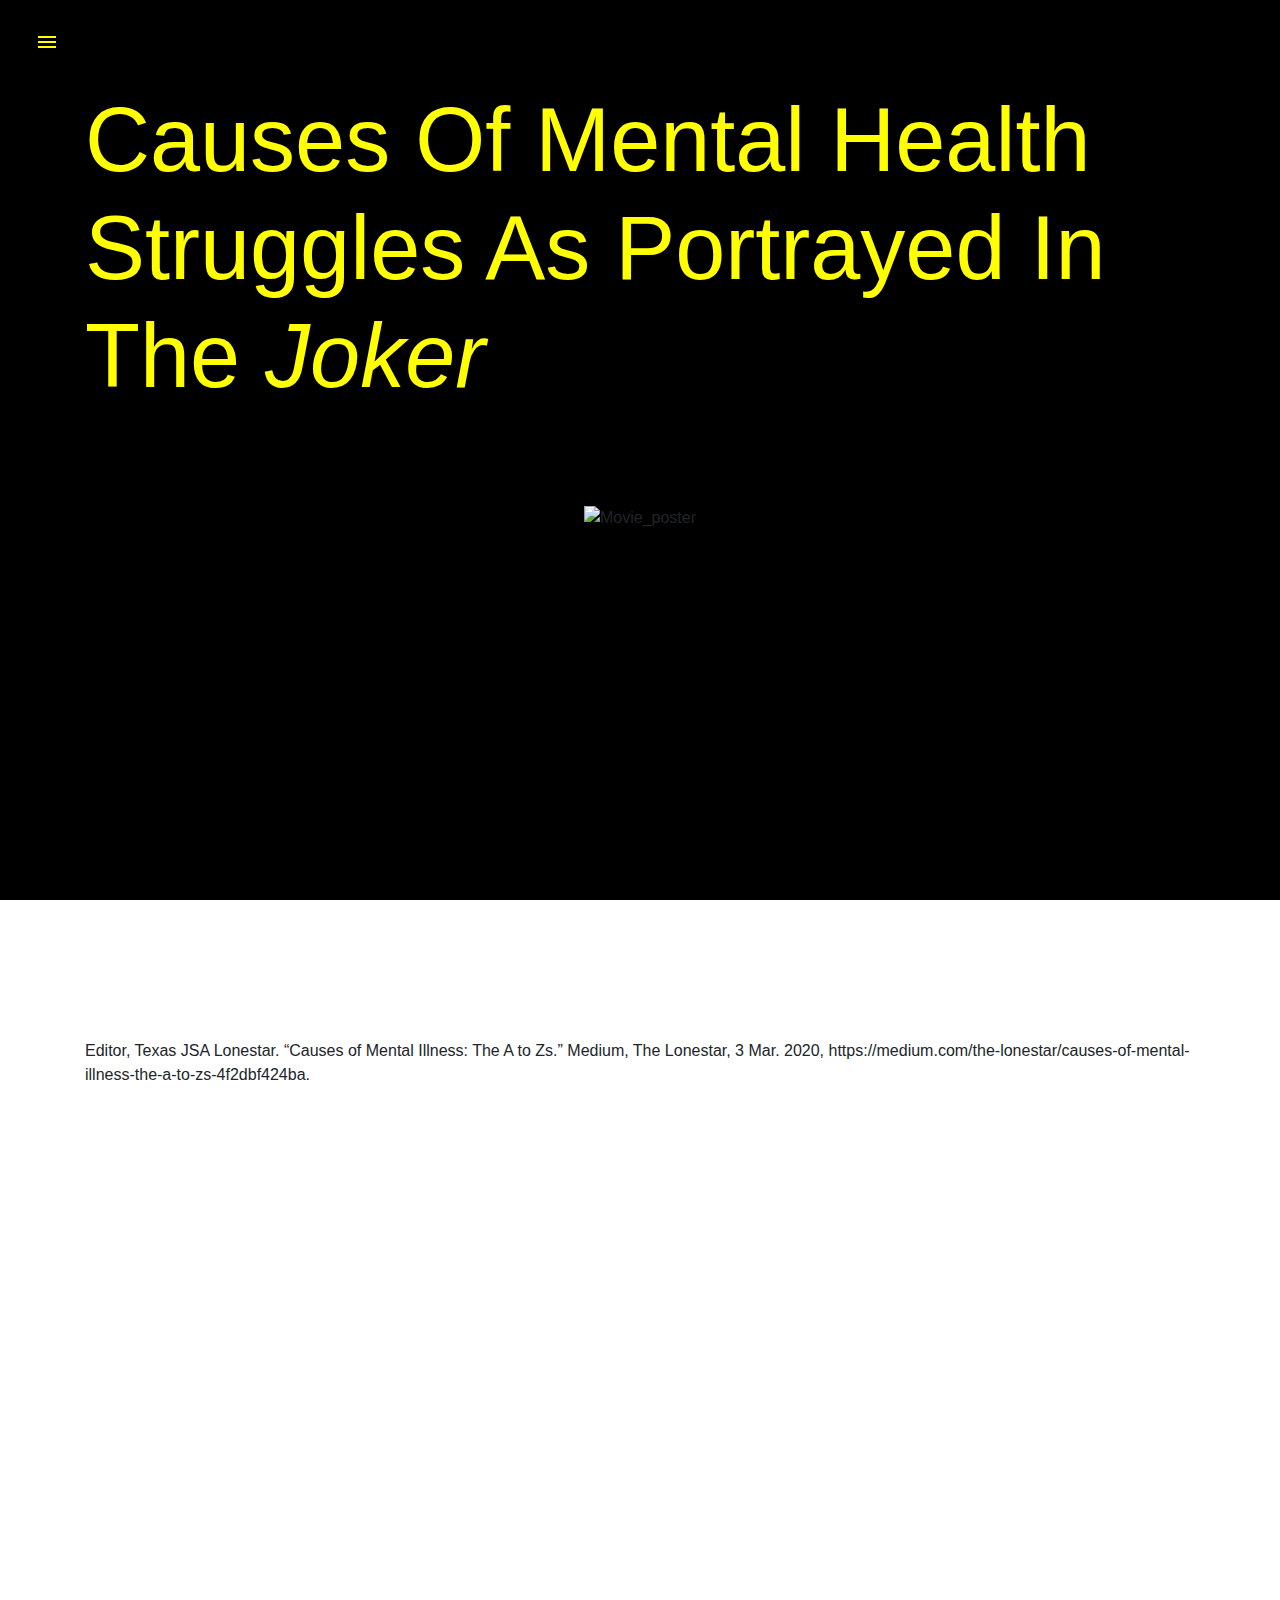
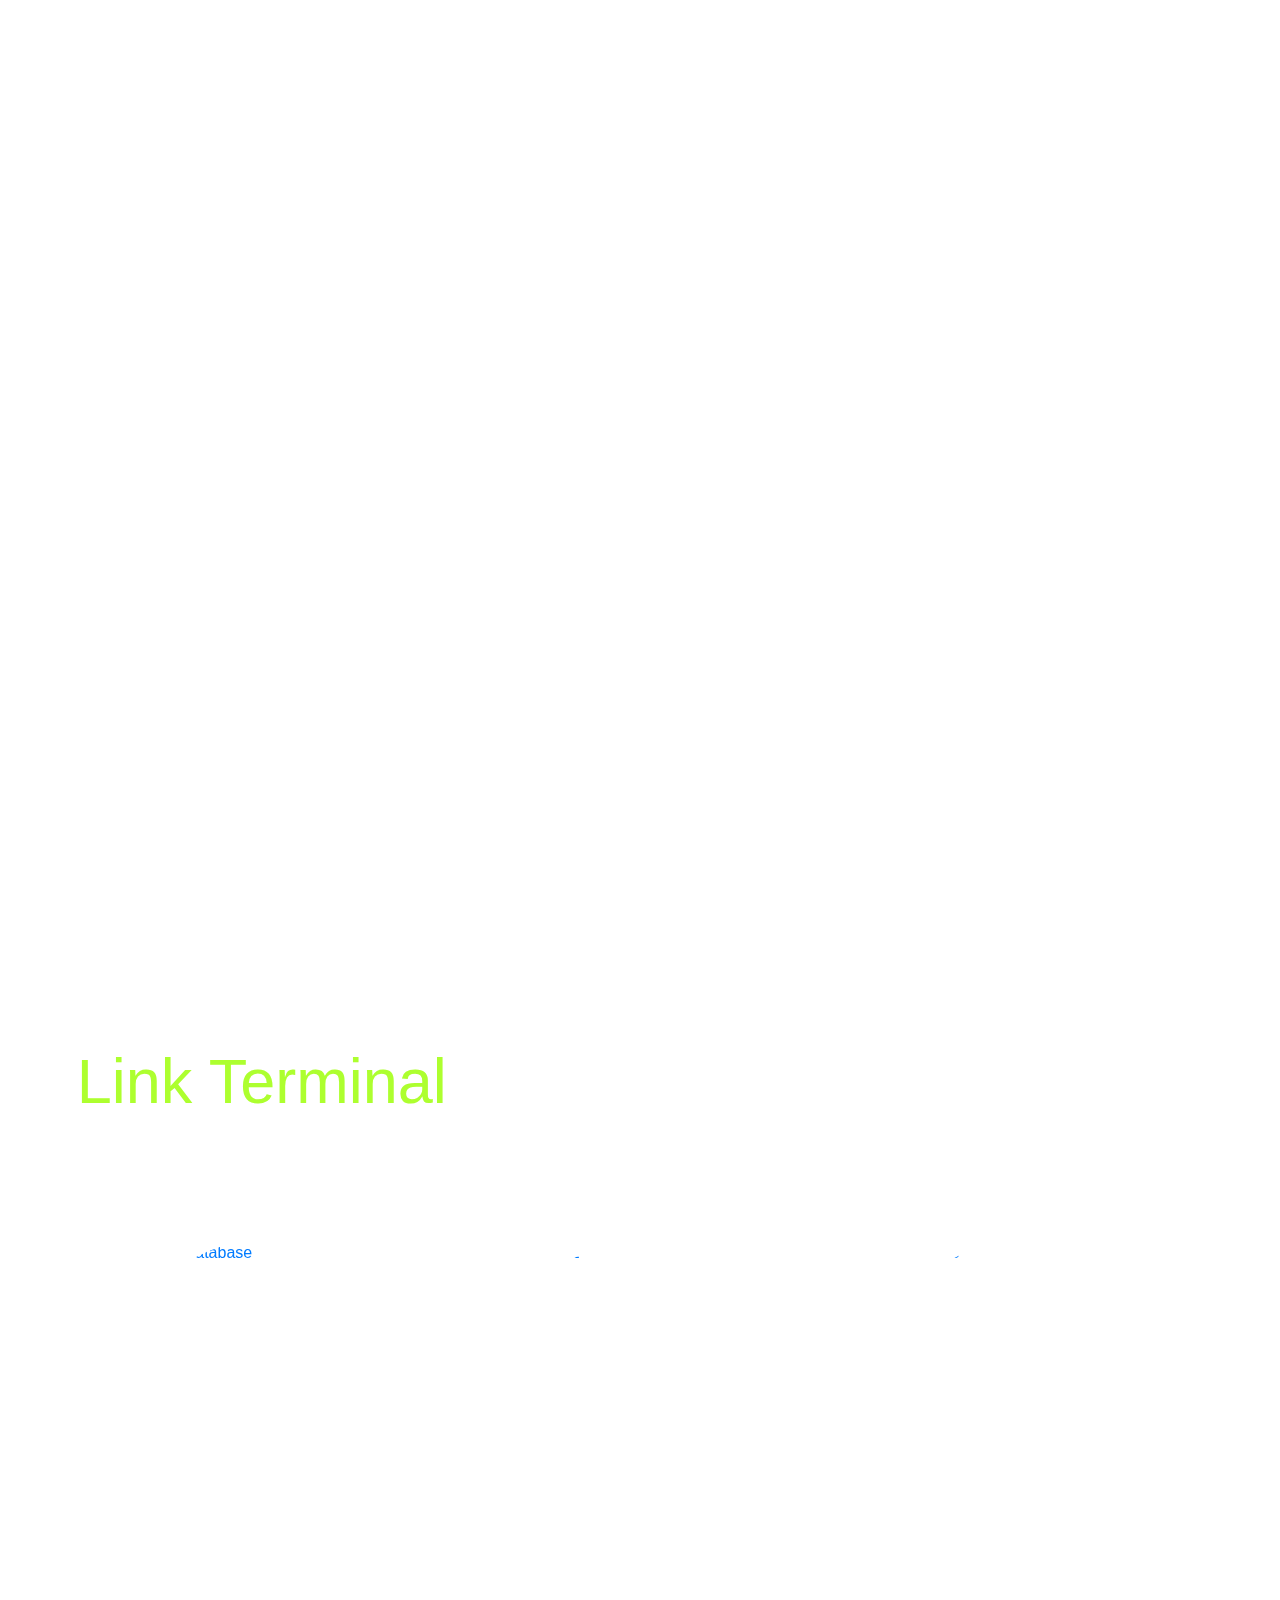
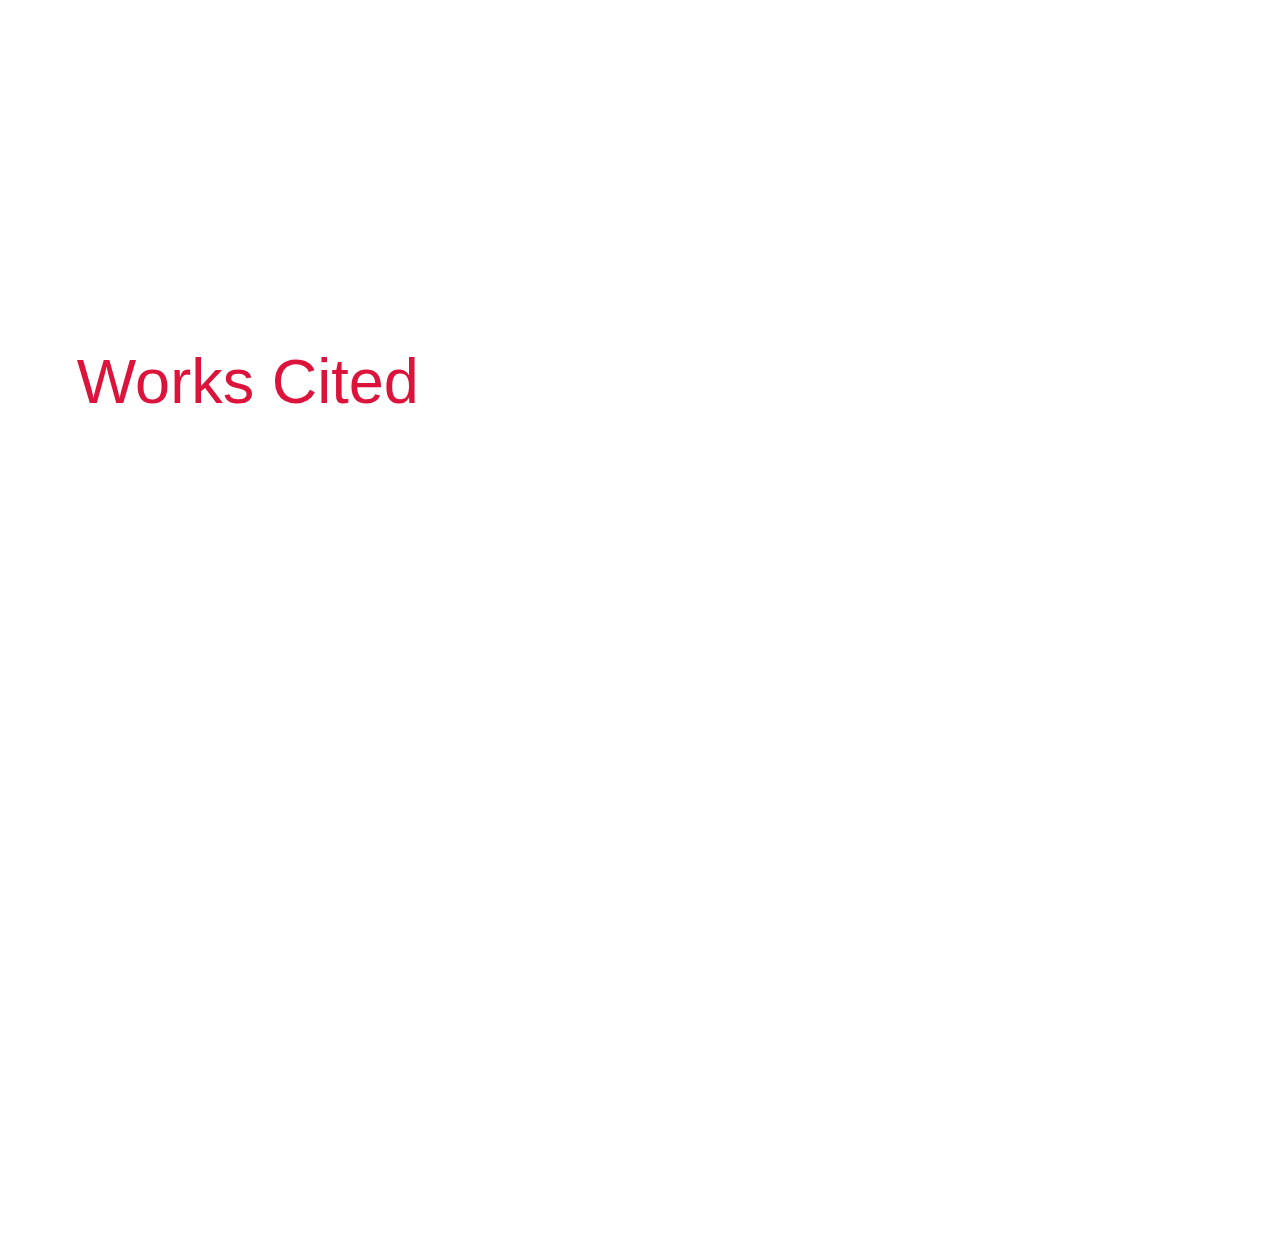
==== causes.html @ 71a3d675 "Add files via upload" ====
<!DOCTYPE html>
<html lang="en">
  <head>
    <meta charset="UTF-8" />
    <meta http-equiv="X-UA-Compatible" content="IE=edge" />
    <meta name="viewport" content="width=device-width, initial-scale=1.0" />
    <title>Causes</title>
    <link rel="stylesheet" href="style.css" />
    <link rel="preconnect" href="https://fonts.gstatic.com" />
    <link
      href="https://fonts.googleapis.com/css2?family=Montserrat:wght@400;500&display=swap"
      rel="stylesheet"
    />
    <link
      rel="stylesheet"
      href="https://maxcdn.bootstrapcdn.com/bootstrap/4.0.0/css/bootstrap.min.css"
      integrity="sha384-Gn5384xqQ1aoWXA+058RXPxPg6fy4IWvTNh0E263XmFcJlSAwiGgFAW/dAiS6JXm"
      crossorigin="anonymous"
    />
  </head>
  <body>
    <div id="mySidebar" class="sidebar">
      <a href="javascript:void(0)" class="closebtn" onclick="closeNav()"
        >&times;</a
      >
      <a href="index.html">
        Home
    </a>
      <a href="#link-terminal"
        >Link Terminal</a
      >
      <a href="#works-cited"
        >Works Cited</a
      >
    </div>

    <div id="main">
        <button class="openbtn" onclick="openNav()">
          <svg class="menu" xmlns="http://www.w3.org/2000/svg" fill="#000000">
            <path d="M0 0h24v24H0z" fill="none" />
            <path d="M3 18h18v-2H3v2zm0-5h18v-2H3v2zm0-7v2h18V6H3z" />
          </svg>
        </button>
  
        <section id="landing-page" class="mt-2">
          <div class="container">
            <div class="row">
                <div class="col-xl-12 d-flex justify-content-center mb-5">
                    <h1 class="mb-5 causesh1">Causes Of Mental Health Struggles As Portrayed In The <i>Joker</i></h1>
                </div>
                <div class="landing-pic col-xl-12 d-flex justify-content-center">
                    <img class="cause-poster" src="images/brain causes.png" alt="Movie_poster">
                </div>
                <div class="citation-box col-xl-12 "
                <p class="citation" > Editor, Texas JSA Lonestar. “Causes of Mental Illness: The A to Zs.” Medium, The Lonestar, 3 Mar. 2020, https://medium.com/the-lonestar/causes-of-mental-illness-the-a-to-zs-4f2dbf424ba. </p></div>
              <div class="landing-text col-xl-12">
                <p class="body-text" >
                  Mental health struggles are running rampant in today's society. It is an ongoing plague that has been left virtually untreated for a long time. <i>Joker</i> brilliantly depicts what mental health deterioration can do to people in the long term and also discusses the causes and effects. Throughout the movie, the main character's, Arthur Fleck's, deteriorating mental health is influenced by several factors which shows how people succumb to the same mental health struggles in real life. <br> <br> The article by Miguel Ramirez states, “The film is meant to highlight the fact that society ignores and disassociates from the need for more mental health awareness” (Ramirez) and “Arthur Fleck is cut off from his social worker and no longer has a source to talk to about his mental issues.” (Ramirez). In modern society, the scarcity of mental health awareness and aid contributes to the deterioration of mental health. Much like in the movie, mental health resources are cut from the budget of American society every year leading to people bottling up their issues and building up stress.  <br><br> In “Review: ‘Joker’ holds a mirror up to society”, Christian J. Cancilla asks the question, “Is he a monster or a hero to those abandoned by the wealthy and powerful of the city?” (Cancilla). Cancilla is suggesting that Fleck’s personality and public persona is a result of the socioeconomic segregation in society and that he relates to those abandoned by the wealthy. In society, we can also see that there are people who develop mental and psychological health issues due to their economic position in society. Minimum wage workers for example typically have more stress than people who are in an economically better situation and this stress would induce the deterioration of mental health. <br><br> Another perspective to the cause of deteriorating mental health is mentioned in the article “‘Joker’ exposes the broken class system that creates its own monsters” written by Chauncey K. Robinson. He states, “He struggles with earning a living, taking care of his sick mother, and functioning in a world where he is often ostracized and marginalized.” (Robinson), in regards to Fleck. He is also a victim of emotional pressure or stress as he has a close family member suffering from a severe illness while he is also a victim of bullying and ostracism.
                </p>
              </div>
            </div>
          </div>
        </div>
  
        <section id="link-terminal">
          <h1>Link Terminal</h1>
          <div class="container project1234 fade-in mt-5 pt-5">
            <div class="row">
              <div class="col-xl-4">
                <a href="causes.html"
                ><img
                  class="project1 hvr-grow-shadow"
                  src="images/causes.png"
                  alt="movieDatabase"
               /></a>
               <h3 class="desc-title mt-5">Causes of Mental Health Struggles</h3>
              </div>
              <div class="col-xl-4">
                <a href="effects.html"
                ><img onclick="alertFunction()"
                  class="project2 hvr-grow-shadow"
                  src="images/effect.jpeg"
                  alt="Project2"
              /></a>
              <h3 class="desc-title mt-5">Effects of Psychotic Illness</h3>
              </div>
              <div class="col-xl-4">
                <a href="PersonalAnalysis.html"
                ><img
                  class="project3 hvr-grow-shadow"
                  src="images/Personal.jpeg"
                  alt="Project3"
              /></a>
              <h3 class="desc-title mt-5">Personal Analysis</h3>
              </div>
            </div>
          </div>
        </section>
  
        <section id="works-cited">
          <h1>Works Cited</h1>
          <div class="container">
              <div class="row">
                  <p>Berger, Kevin. "Why We Still Need Monsters” Monsters: A Bedford Spotlight Reader, edited by Andrew J. Hoffman, Bedford, 2016 <br>
                      Cancilla, Christian J. “Review: ‘Joker’ Holds a Mirror up to Society.” Dailyemerald.com, Daily Emerald, 8 Oct. 2019, https://www.dailyemerald.com/arts-culture/review-joker-holds-a-mirror-up-to-society/article_284d884a-e974-11e9-9d47-8fa9ae3995ba.html. <br><br>
                      Driscoll, Annabel, and Mina Husain. “Why Joker's Depiction of Mental Illness Is Dangerously Misinformed.” The Guardian, Guardian News and Media, 21 Oct. 2019, https://www.theguardian.com/film/2019/oct/21/joker-mental-illness-joaquin-phoenix-dangerous-misinformed.<br><br>
                      Fitriani, Yustina. “Analysis of Psychological Aspects of The Main Character in Movie ‘Joker’ Based on Sigmund Freud Theory.” Journal on Language and Literature, vol. 6, ser. 1, Dec. 2019, pp. 119–127. 1, https://doi.org/10.30812/humanitatis.v6i1.559. <br><br>
                      Goins, Zach. “Exit Survey: 'Joker'.” Inside The Film Room, 5 Oct. 2019, https://insidefilmroom.com/2019/10/05/exit-survey-joker/. <br> <br>
                      Ramirez, Miguel. “‘Joker’ Brings Societal Issues To Light And Does Not Glorify Violence In Viewers.” Stmurattlernews.com, St. Mary's University, 23 Oct. 2019, https://www.stmurattlernews.com/home/2019/10/23/joker-brings-societal-issues-to-light-and-does-not-glorify-violence-in-viewers/. <br><br>
                      Robinson, Chauncey K. “'Joker' Exposes the Broken Class System That Creates Its Own Monsters.” People's World, People's World, 30 June 2020, https://www.peoplesworld.org/article/joker-exposes-the-broken-class-system-that-creates-its-own-monsters/. <br><br>
                      Skryabin, Valentin Yurievich. “Analysing Joker: An Attempt to Establish Diagnosis for a Film Icon: Bjpsych Bulletin.” Cambridge Core, Cambridge University Press, 7 Jan. 2021, https://www.cambridge.org/core/journals/bjpsych-bulletin/article/analysing-joker-an-attempt-to-establish-diagnosis-for-a-film-icon/73EAAA5833A820B3B8EC1096FF55710F. <br><br>
                      Spielman, Rose M., et al. Psychology 2E. OpenStax College, Rice University, 2020, pp. 568 - 617 <br><br>
                  </p>
              </div>
          </div>
        </section>
      </div>
    <script src="animate.js" defer></script>
  </body>
</html>
---- style.css ----
body {
  z-index: 10;
  background: linear-gradient(to bottom, black, black) fixed;
  /*background-color: white;*/
  background-size: cover;
  background-position: center;
  background-repeat: no-repeat;
}

/* The sidebar menu */
.sidebar {
  height: 100%; /* 100% Full-height */
  width: 0; /* 0 width - change this with JavaScript */
  position: fixed; /* Stay in place */
  z-index: 1; /* Stay on top */
  top: 0;
  left: 0;
  background-color: grey;
  overflow-x: hidden; /* Disable horizontal scroll */
  padding-top: 60px; /* Place content 60px from the top */
  transition: 0.5s; /* 0.5 second transition effect to slide in the sidebar */
}

/* The sidebar links */
.sidebar a {
  padding: 8px 8px 8px 32px;
  text-decoration: none;
  font-size: 25px;
  color: white;
  display: block;
  transition: 0.3s;
}

/* When you mouse over the navigation links, change their color */
.sidebar a:hover {
  color: greenyellow;
  text-decoration: none;
}

/* Position and style the close button (top right corner) */
.sidebar .closebtn {
  position: absolute;
  top: 0;
  right: 25px;
  font-size: 36px;
  margin-left: 50px;
}

/* The button used to open the sidebar */
.openbtn {
  font-size: 20px;
  position: relative;
  cursor: pointer;
  background-color: transparent;
  color: greenyellow fixed;
  fill: greenyellow;
  padding: 10px 15px;
  border: none;
  max-width: 7.5%;
}

.menu {
  fill: yellow;
}

/* Style page content - use this if you want to push the page content to the right when you open the side navigation */
#main {
  transition: margin-left 0.5s; /* If you want a transition effect */
  padding: 20px;
}

/* On smaller screens, where height is less than 450px, change the style of the sidenav (less padding and a smaller font size) */
@media screen and (max-height: 450px) {
  .sidebar {
    padding-top: 15px;
  }
  .sidebar a {
    font-size: 18px;
  }
}

svg {
  width: 30px;
  height: 30px;
}
svg:hover {
  fill: greenyellow;
}

#landing-page {
  height: 100%;
  width: 100%;
}

.Title {
  font-size: 10vh;
  color: yellow;
}

.body-text {
  font-size: 3vh;
  color: white;
}

.yearbook {
  margin-top: 5%;
  margin-left: 40%;
  width: 20vw;
  transition: ease-out 0.2s;
}

.yearbook:hover {
  animation: rotation 1s alternate;
  transition: ease-in 0.2s;
  transform: scale(1.1);
}

@keyframes rotation {
  from {
    transform: rotate(0deg);
  }
  to {
    transform: rotate(359deg);
  }
}

.movie-poster {
  height: 110%;
}
.cause-poster {
  height: 50vh;
  margin-bottom: 7.5%;
}
.citation {
  font-size: 1vh;
  color: white;
}
.citation-box {
  margin-bottom: 5%;
}

#link-terminal {
  width: 100%;
  margin: auto;
  min-height: 100vh;
  margin-top: 15%;
}

#link-terminal h1 {
  font-size: 7vh;
  margin-left: 6%;
  align-items: center;
  text-align: left;
  color: greenyellow;
  padding-bottom: 2%;
}

.project1234 {
  display: flex;
  list-style: none;
  justify-content: space-evenly;
  align-content: center;
  align-items: center;
}

.project1234 img {
  width: 30vh;
  height: 30vh;
  display: block;
  margin: auto;
  border-radius: 150px;
  box-shadow: 5px 5px 5px 5px none;
}

.hvr-grow-shadow {
  display: inline-block;
  vertical-align: middle;
  -webkit-transform: perspective(1px) translateZ(0);
  transform: perspective(1px) translateZ(0);
  box-shadow: 0 0 1px rgba(0, 0, 0, 0);
  -webkit-transition-duration: 0.3s;
  transition-duration: 0.3s;
  -webkit-transition-property: box-shadow, transform;
  transition-property: box-shadow, transform;
}
.hvr-grow-shadow:hover,
.hvr-grow-shadow:focus,
.hvr-grow-shadow:active {
  box-shadow: 0 10px 10px -10px rgba(0, 0, 0, 0);
  -webkit-transform: scale(1.1);
  transform: scale(1.1);
}

.project-desc {
  margin-top: 1%;
  margin-left: 7%;
  margin-right: 6%;
  display: flex;
  flex-direction: row;
  list-style: none;
  justify-content: space-evenly;
  align-content: center;
  align-items: center;
}

.desc1 {
  color: white;
  font-size: 16px;
  width: 300px;
  height: 300px;
  display: block;
  margin: auto;
  border-radius: 50px;
}

.desc2 {
  color: white;
  font-size: 16px;
  width: 300px;
  height: 300px;
  display: block;
  margin: auto;
  border-radius: 50px;
}

.desc3 {
  color: black;
  font-size: 16px;
  width: 300px;
  height: 300px;
  display: block;
  margin: auto;
  border-radius: 50px;
}

.desc4 {
  color: black;
  font-size: 16px;
  width: 300px;
  height: 300px;
  display: block;
  margin: auto;
  padding-right: 20px;
}

.desc-title {
  text-align: center;
  font-size: 32px;
  color: white;
}

.desc {
  text-align: center;
}

#projects button {
  text-align: center;
  vertical-align: middle;
  margin: auto;
  position: absolute;
  top: 290em;
  left: 0;
  bottom: 0;
  right: 0;
}

#works-cited {
  width: 100%;
  margin: auto;
  min-height: 100vh;
}

#works-cited h1 {
  font-size: 7vh;
  margin-left: 6%;
  align-items: center;
  text-align: left;
  color: crimson;
  padding-bottom: 2%;
}

#works-cited p {
  font-size: 2vh;
  color: white;
}

.causesh1 {
  color: yellow;
  font-size: 10vh;
}

.effectsh1 {
  color: greenyellow;
  font-size: 10vh;
}

.analysish1 {
  color: crimson;
  font-size: 10vh;
}
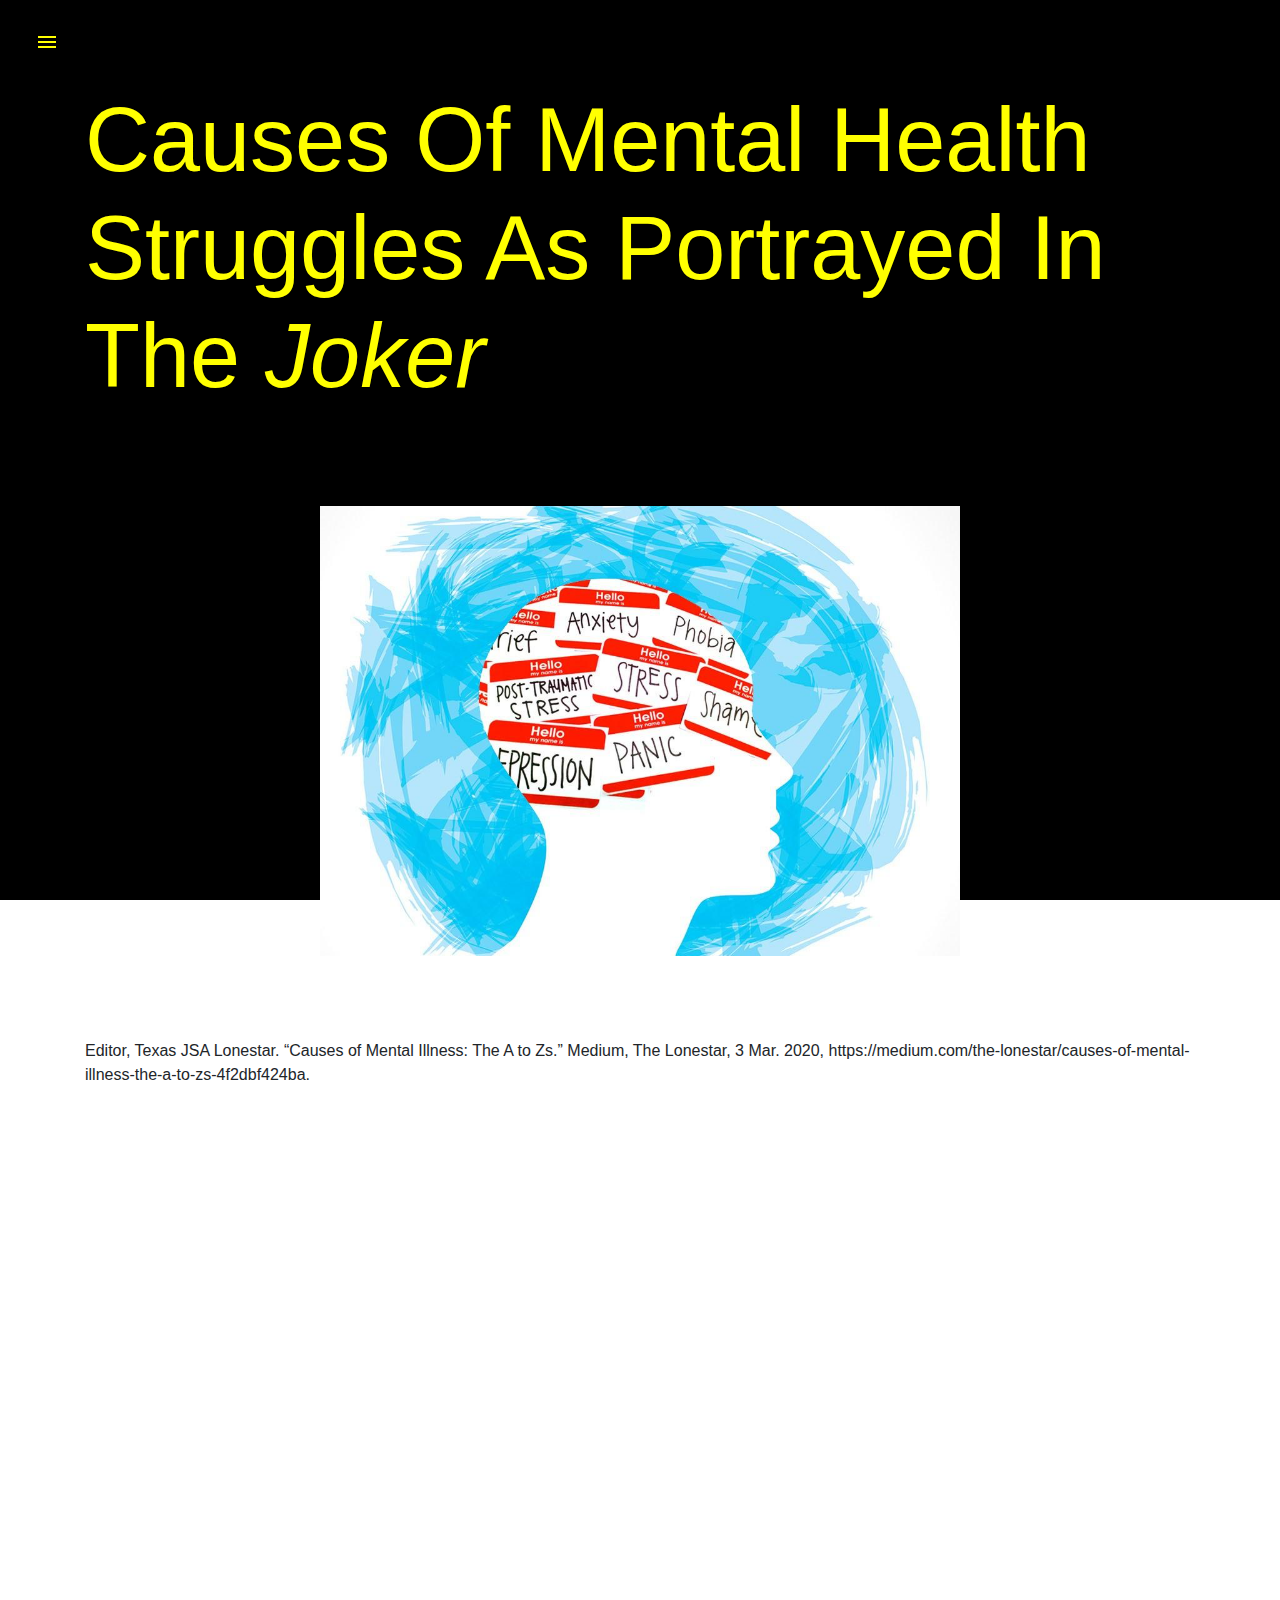
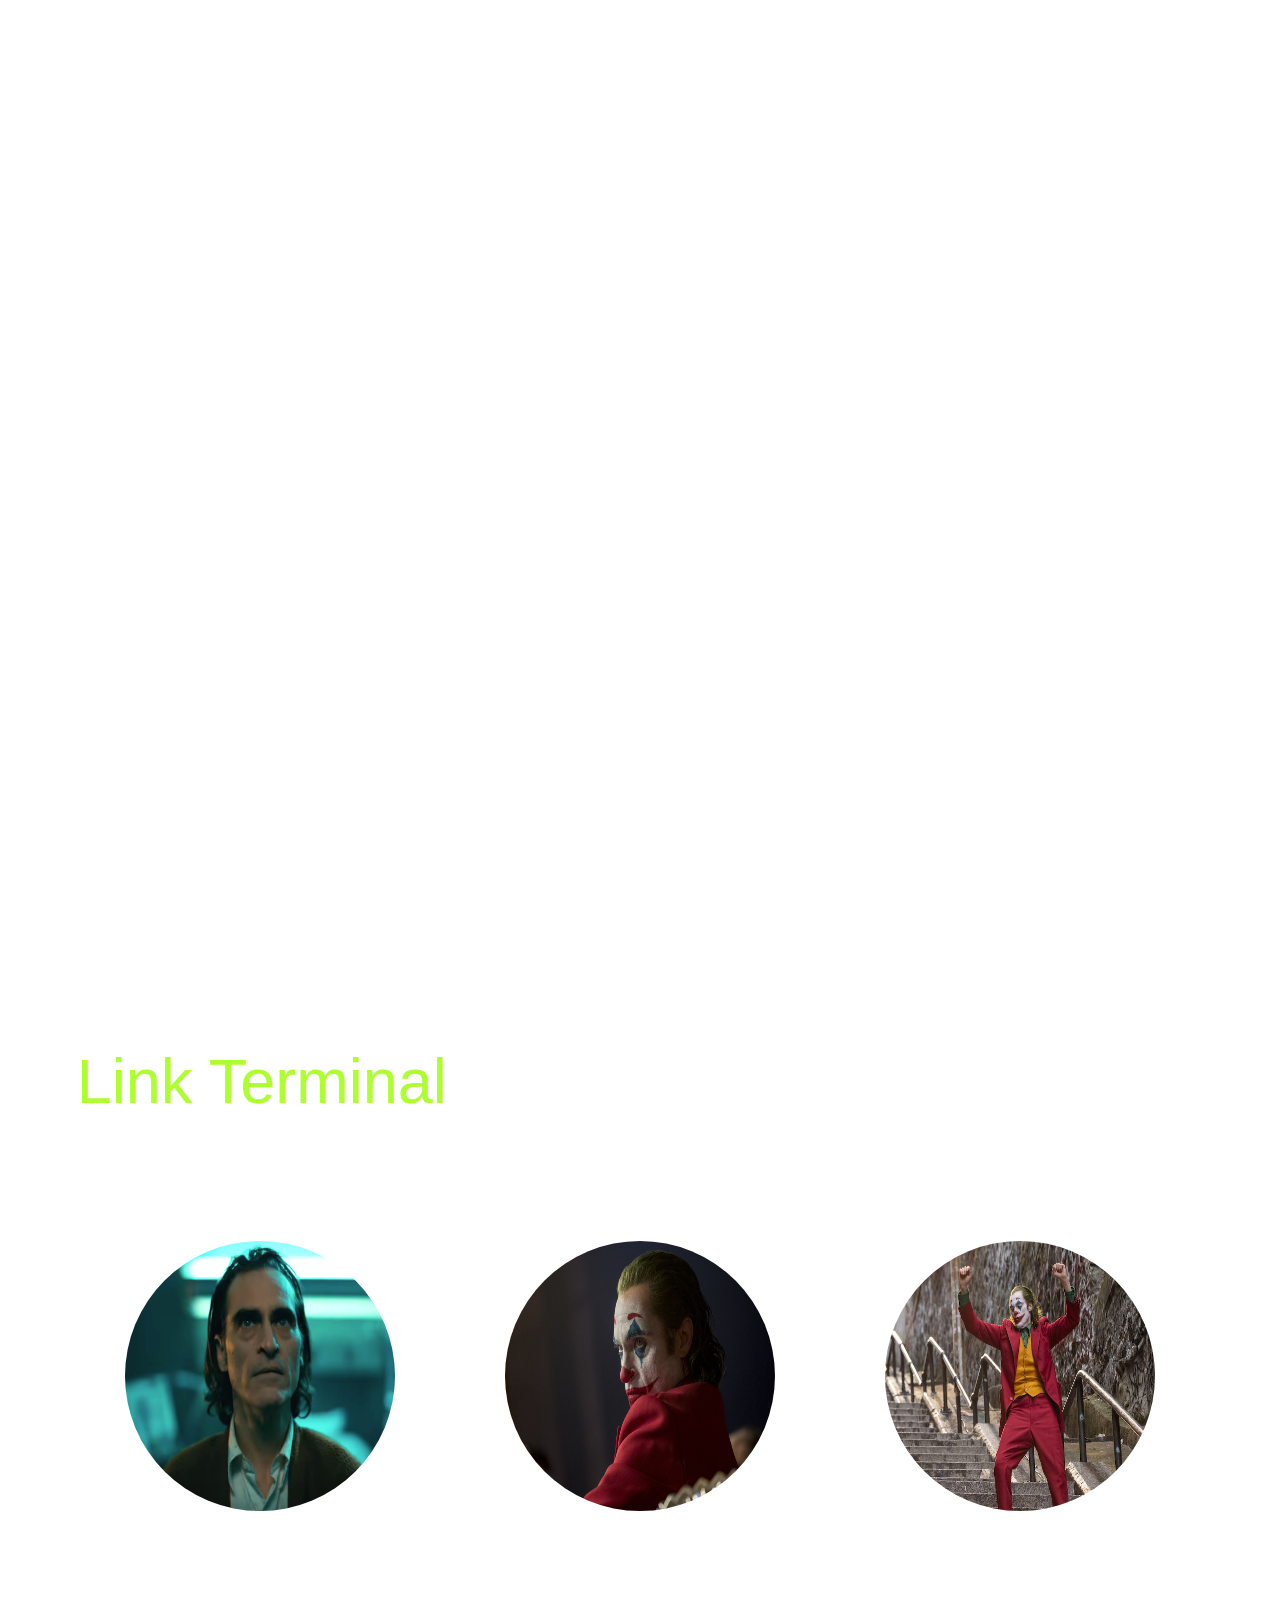
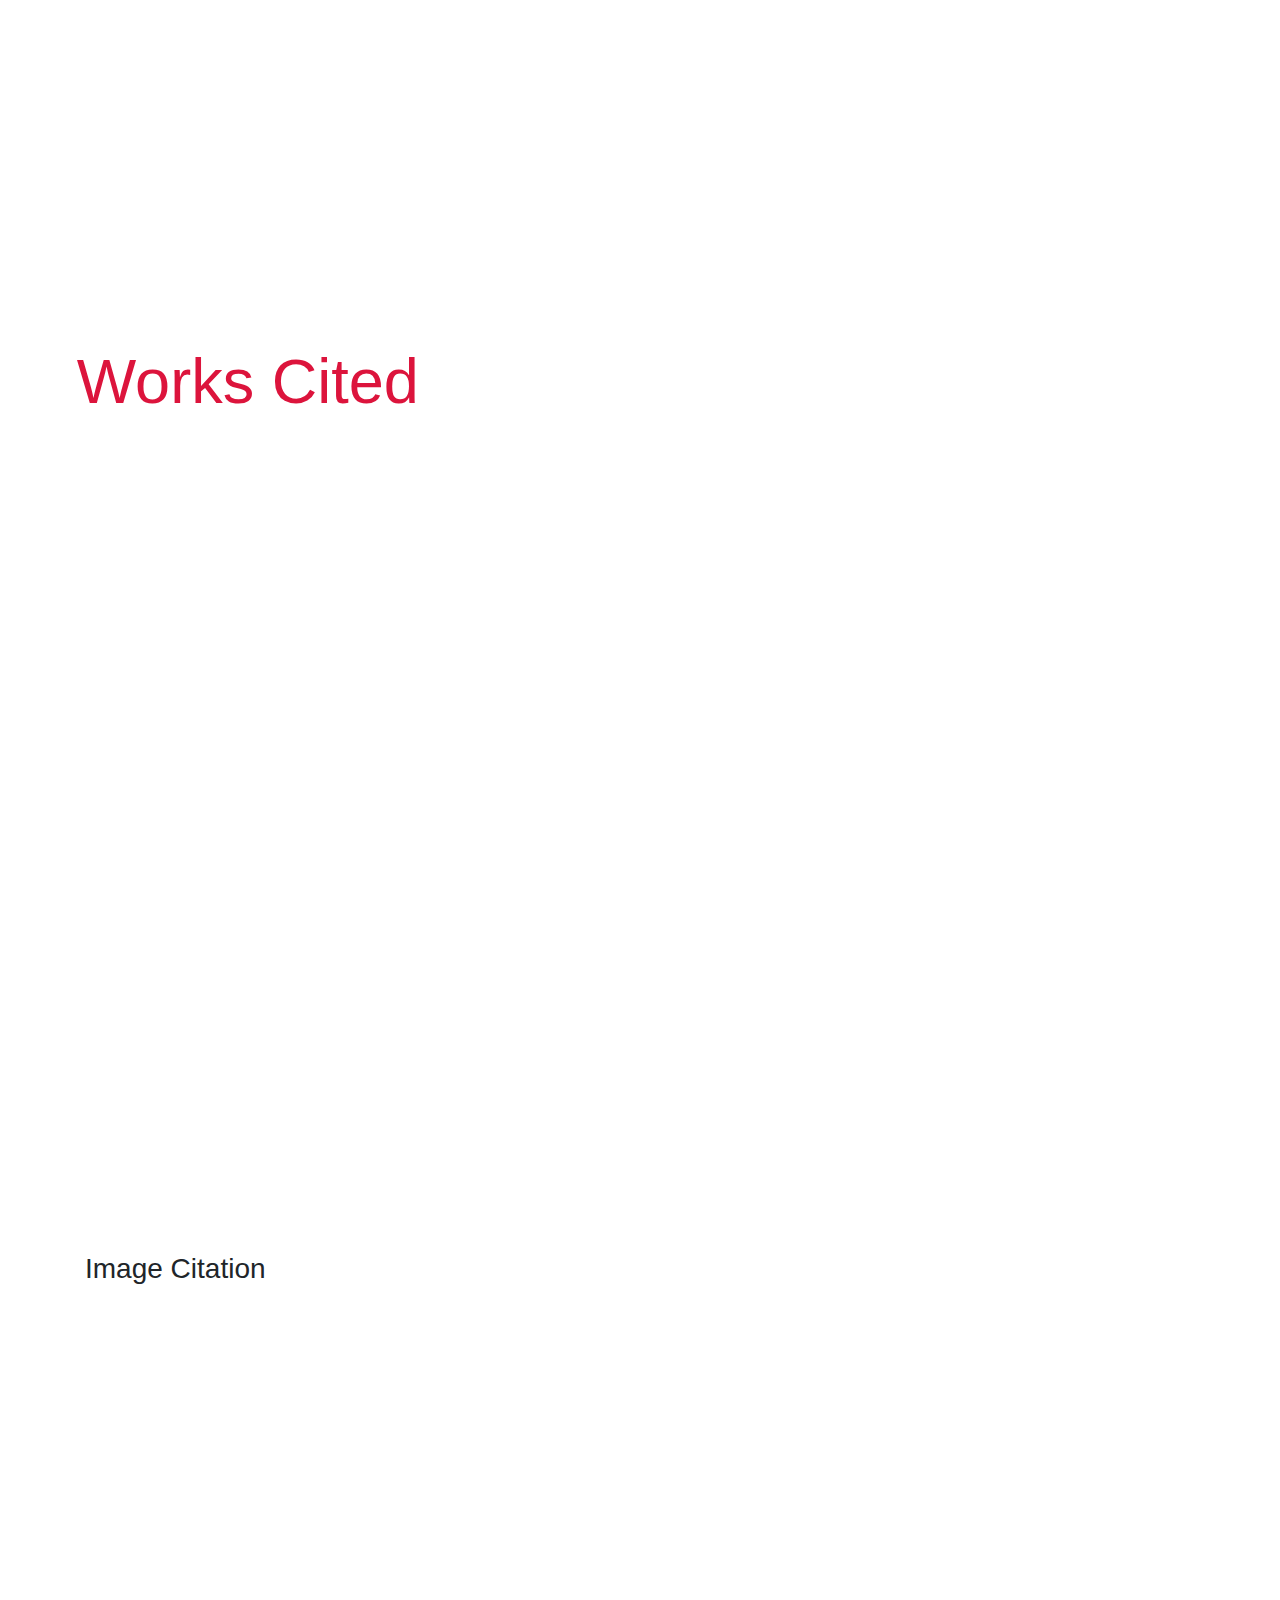
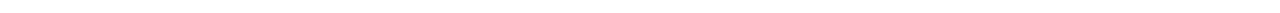
==== commit 63b7ab90: "Update causes.html" ====
--- a/causes.html
+++ b/causes.html
@@ -98,22 +98,32 @@
         </section>
   
         <section id="works-cited">
-          <h1>Works Cited</h1>
-          <div class="container">
-              <div class="row">
-                  <p>Berger, Kevin. "Why We Still Need Monsters” Monsters: A Bedford Spotlight Reader, edited by Andrew J. Hoffman, Bedford, 2016 <br>
-                      Cancilla, Christian J. “Review: ‘Joker’ Holds a Mirror up to Society.” Dailyemerald.com, Daily Emerald, 8 Oct. 2019, https://www.dailyemerald.com/arts-culture/review-joker-holds-a-mirror-up-to-society/article_284d884a-e974-11e9-9d47-8fa9ae3995ba.html. <br><br>
-                      Driscoll, Annabel, and Mina Husain. “Why Joker's Depiction of Mental Illness Is Dangerously Misinformed.” The Guardian, Guardian News and Media, 21 Oct. 2019, https://www.theguardian.com/film/2019/oct/21/joker-mental-illness-joaquin-phoenix-dangerous-misinformed.<br><br>
-                      Fitriani, Yustina. “Analysis of Psychological Aspects of The Main Character in Movie ‘Joker’ Based on Sigmund Freud Theory.” Journal on Language and Literature, vol. 6, ser. 1, Dec. 2019, pp. 119–127. 1, https://doi.org/10.30812/humanitatis.v6i1.559. <br><br>
-                      Goins, Zach. “Exit Survey: 'Joker'.” Inside The Film Room, 5 Oct. 2019, https://insidefilmroom.com/2019/10/05/exit-survey-joker/. <br> <br>
-                      Ramirez, Miguel. “‘Joker’ Brings Societal Issues To Light And Does Not Glorify Violence In Viewers.” Stmurattlernews.com, St. Mary's University, 23 Oct. 2019, https://www.stmurattlernews.com/home/2019/10/23/joker-brings-societal-issues-to-light-and-does-not-glorify-violence-in-viewers/. <br><br>
-                      Robinson, Chauncey K. “'Joker' Exposes the Broken Class System That Creates Its Own Monsters.” People's World, People's World, 30 June 2020, https://www.peoplesworld.org/article/joker-exposes-the-broken-class-system-that-creates-its-own-monsters/. <br><br>
-                      Skryabin, Valentin Yurievich. “Analysing Joker: An Attempt to Establish Diagnosis for a Film Icon: Bjpsych Bulletin.” Cambridge Core, Cambridge University Press, 7 Jan. 2021, https://www.cambridge.org/core/journals/bjpsych-bulletin/article/analysing-joker-an-attempt-to-establish-diagnosis-for-a-film-icon/73EAAA5833A820B3B8EC1096FF55710F. <br><br>
-                      Spielman, Rose M., et al. Psychology 2E. OpenStax College, Rice University, 2020, pp. 568 - 617 <br><br>
-                  </p>
-              </div>
-          </div>
-        </section>
+            <h1>Works Cited</h1>
+            <div class="container">
+                <div class="row">
+                  <div class="col-xl-12">
+                    <p>Berger, Kevin. "Why We Still Need Monsters” Monsters: A Bedford Spotlight Reader, edited by Andrew J. Hoffman, Bedford, 2016 <br> <br>
+                        Cancilla, Christian J. “Review: ‘Joker’ Holds a Mirror up to Society.” Dailyemerald.com, Daily Emerald, 8 Oct. 2019, https://www.dailyemerald.com/arts-culture/review-joker-holds-a-mirror-up-to-society/article_284d884a-e974-11e9-9d47-8fa9ae3995ba.html. <br><br>
+                        Driscoll, Annabel, and Mina Husain. “Why Joker's Depiction of Mental Illness Is Dangerously Misinformed.” The Guardian, Guardian News and Media, 21 Oct. 2019, https://www.theguardian.com/film/2019/oct/21/joker-mental-illness-joaquin-phoenix-dangerous-misinformed.<br><br>
+                        Fitriani, Yustina. “Analysis of Psychological Aspects of The Main Character in Movie ‘Joker’ Based on Sigmund Freud Theory.” Journal on Language and Literature, vol. 6, ser. 1, Dec. 2019, pp. 119–127. 1, https://doi.org/10.30812/humanitatis.v6i1.559. <br><br>
+                        Goins, Zach. “Exit Survey: 'Joker'.” Inside The Film Room, 5 Oct. 2019, https://insidefilmroom.com/2019/10/05/exit-survey-joker/. <br> <br>
+                        Phillips, Todd, and Scott Silver. Written by Todd Phillips &amp; Scott Silver. https://d2bu9v0mnky9ur.cloudfront.net/academy2019/screenplay/joker/joker_new_final.pdf. <br><br>
+                        Ramirez, Miguel. “‘Joker’ Brings Societal Issues To Light And Does Not Glorify Violence In Viewers.” Stmurattlernews.com, St. Mary's University, 23 Oct. 2019, https://www.stmurattlernews.com/home/2019/10/23/joker-brings-societal-issues-to-light-and-does-not-glorify-violence-in-viewers/. <br><br>
+                        Robinson, Chauncey K. “'Joker' Exposes the Broken Class System That Creates Its Own Monsters.” People's World, People's World, 30 June 2020, https://www.peoplesworld.org/article/joker-exposes-the-broken-class-system-that-creates-its-own-monsters/. <br><br>
+                        Skryabin, Valentin Yurievich. “Analysing Joker: An Attempt to Establish Diagnosis for a Film Icon: Bjpsych Bulletin.” Cambridge Core, Cambridge University Press, 7 Jan. 2021, https://www.cambridge.org/core/journals/bjpsych-bulletin/article/analysing-joker-an-attempt-to-establish-diagnosis-for-a-film-icon/73EAAA5833A820B3B8EC1096FF55710F. <br><br>
+                        Spielman, Rose M., et al. Psychology 2E. OpenStax College, Rice University, 2020, pp. 568 - 620 <br><br>
+                    </p>
+                  </div>
+                  <div class="col-xl-12">
+                    <h3 class="image-citation" >Image Citation <br><br></h3>
+                    <p>“Joker (2019).” Fandango, 4 Oct. 2019, https://www.fandango.com/joker-2019-214548/movie-overview. <br><br>
+                        “Joker (2019 Film).” Wikipedia, Wikimedia Foundation, 5 Mar. 2022, https://en.wikipedia.org/wiki/Joker_(2019_film). <br><br>
+                      Sharf, Zack. “'Joker' Set in the Past Because Todd Phillips Wants Nothing to Do with the DCEU.” IndieWire, IndieWire, 20 Sept. 2019, https://www.indiewire.com/2019/09/joker-setting-period-movie-separate-dceu-1202174964/. <br><br>
+                      Sharf, Zack. “'Joker' Director Spent One Year Convincing Warner Bros. to Say Yes to R-Rated Vision.” IndieWire, IndieWire, 28 Aug. 2019, https://www.indiewire.com/2019/08/joker-r-rating-director-warner-bros-clash-1202169517/. <br><br></p>
+                  </div>
+                </div>
+            </div>
+          </section>
       </div>
     <script src="animate.js" defer></script>
   </body>
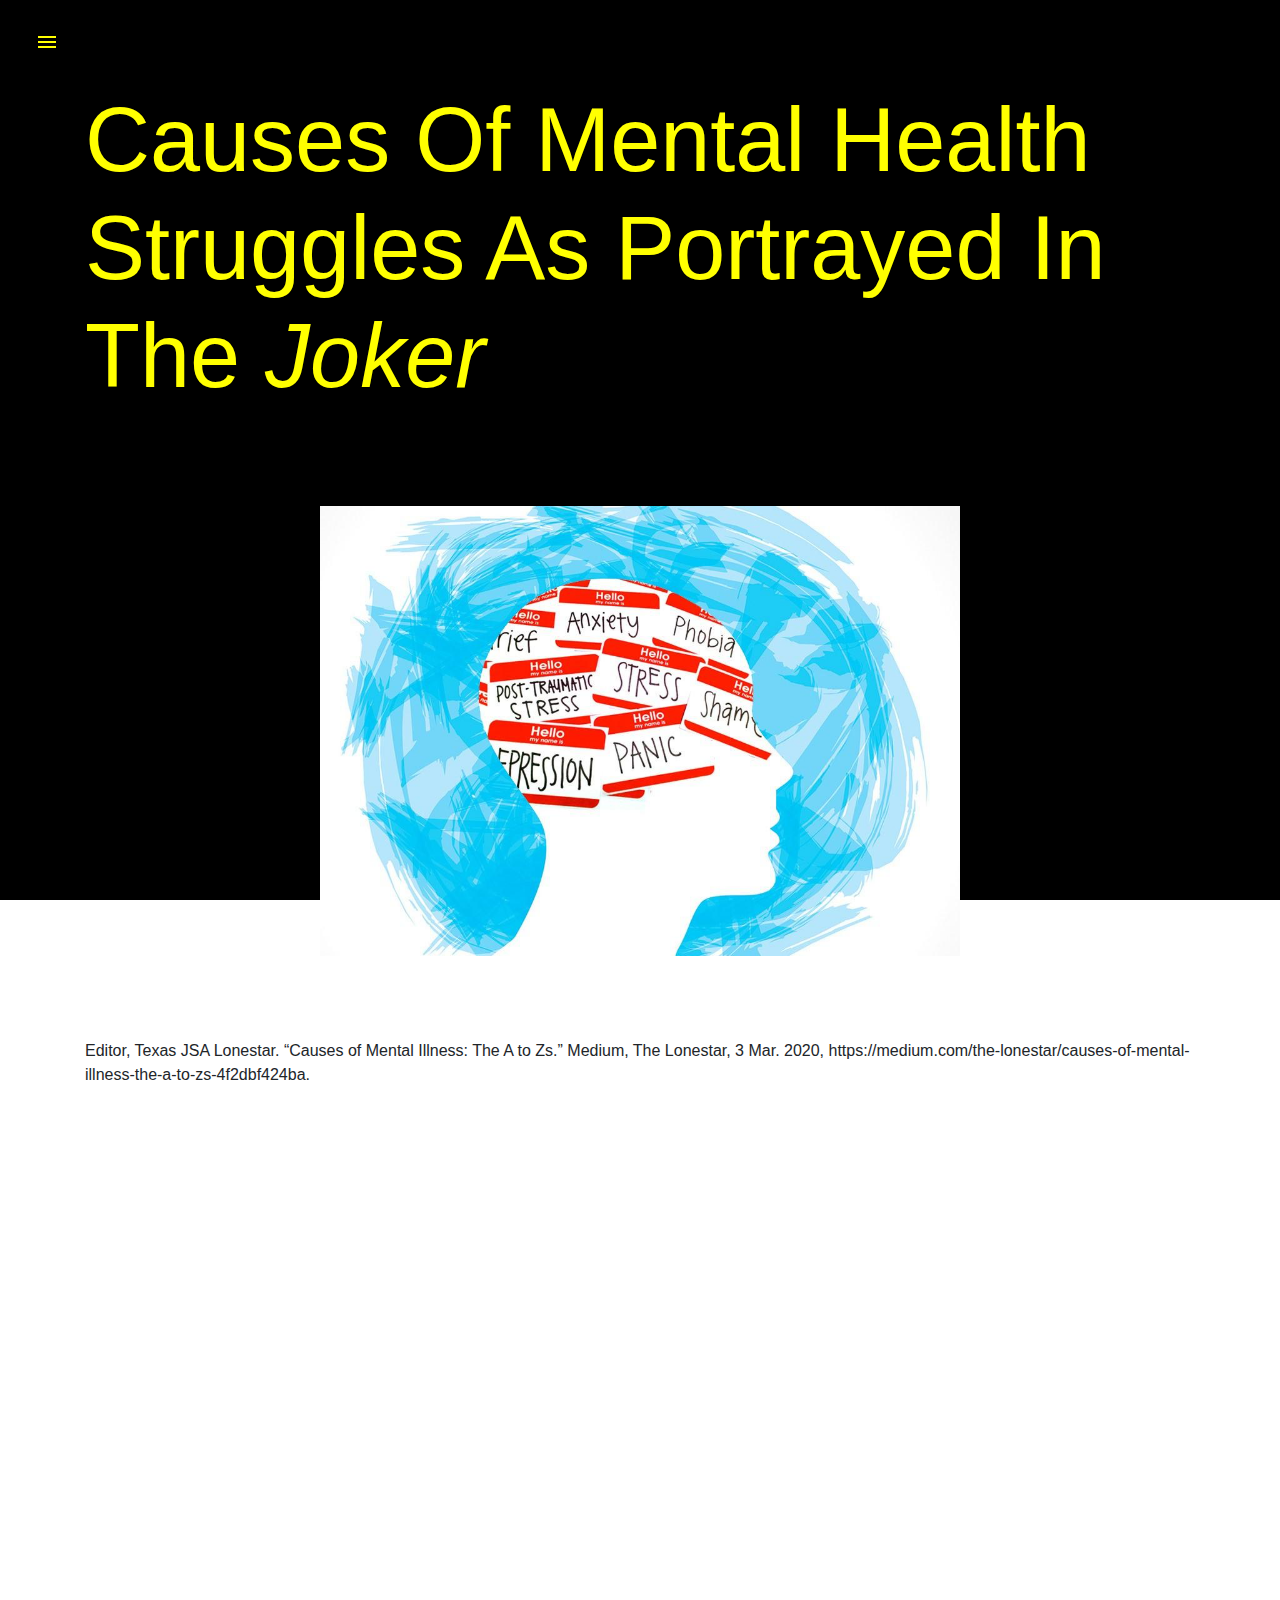
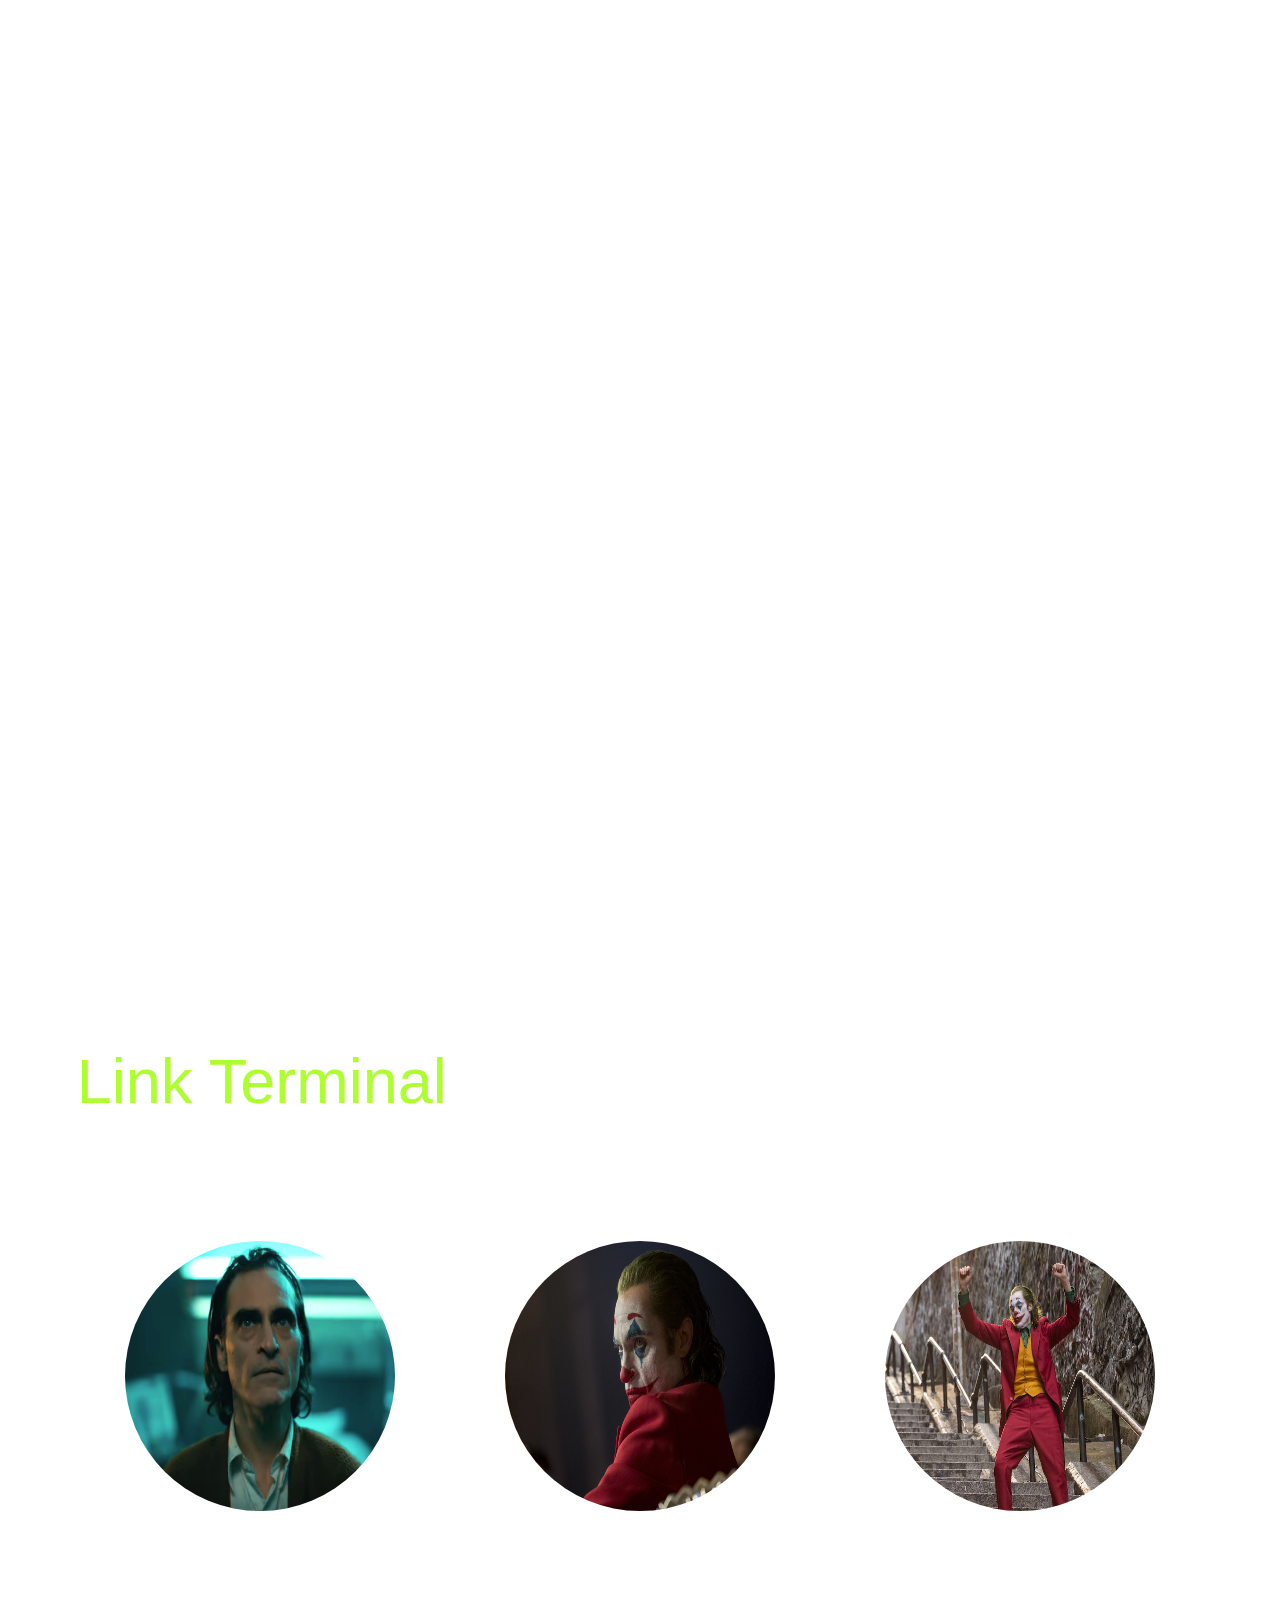
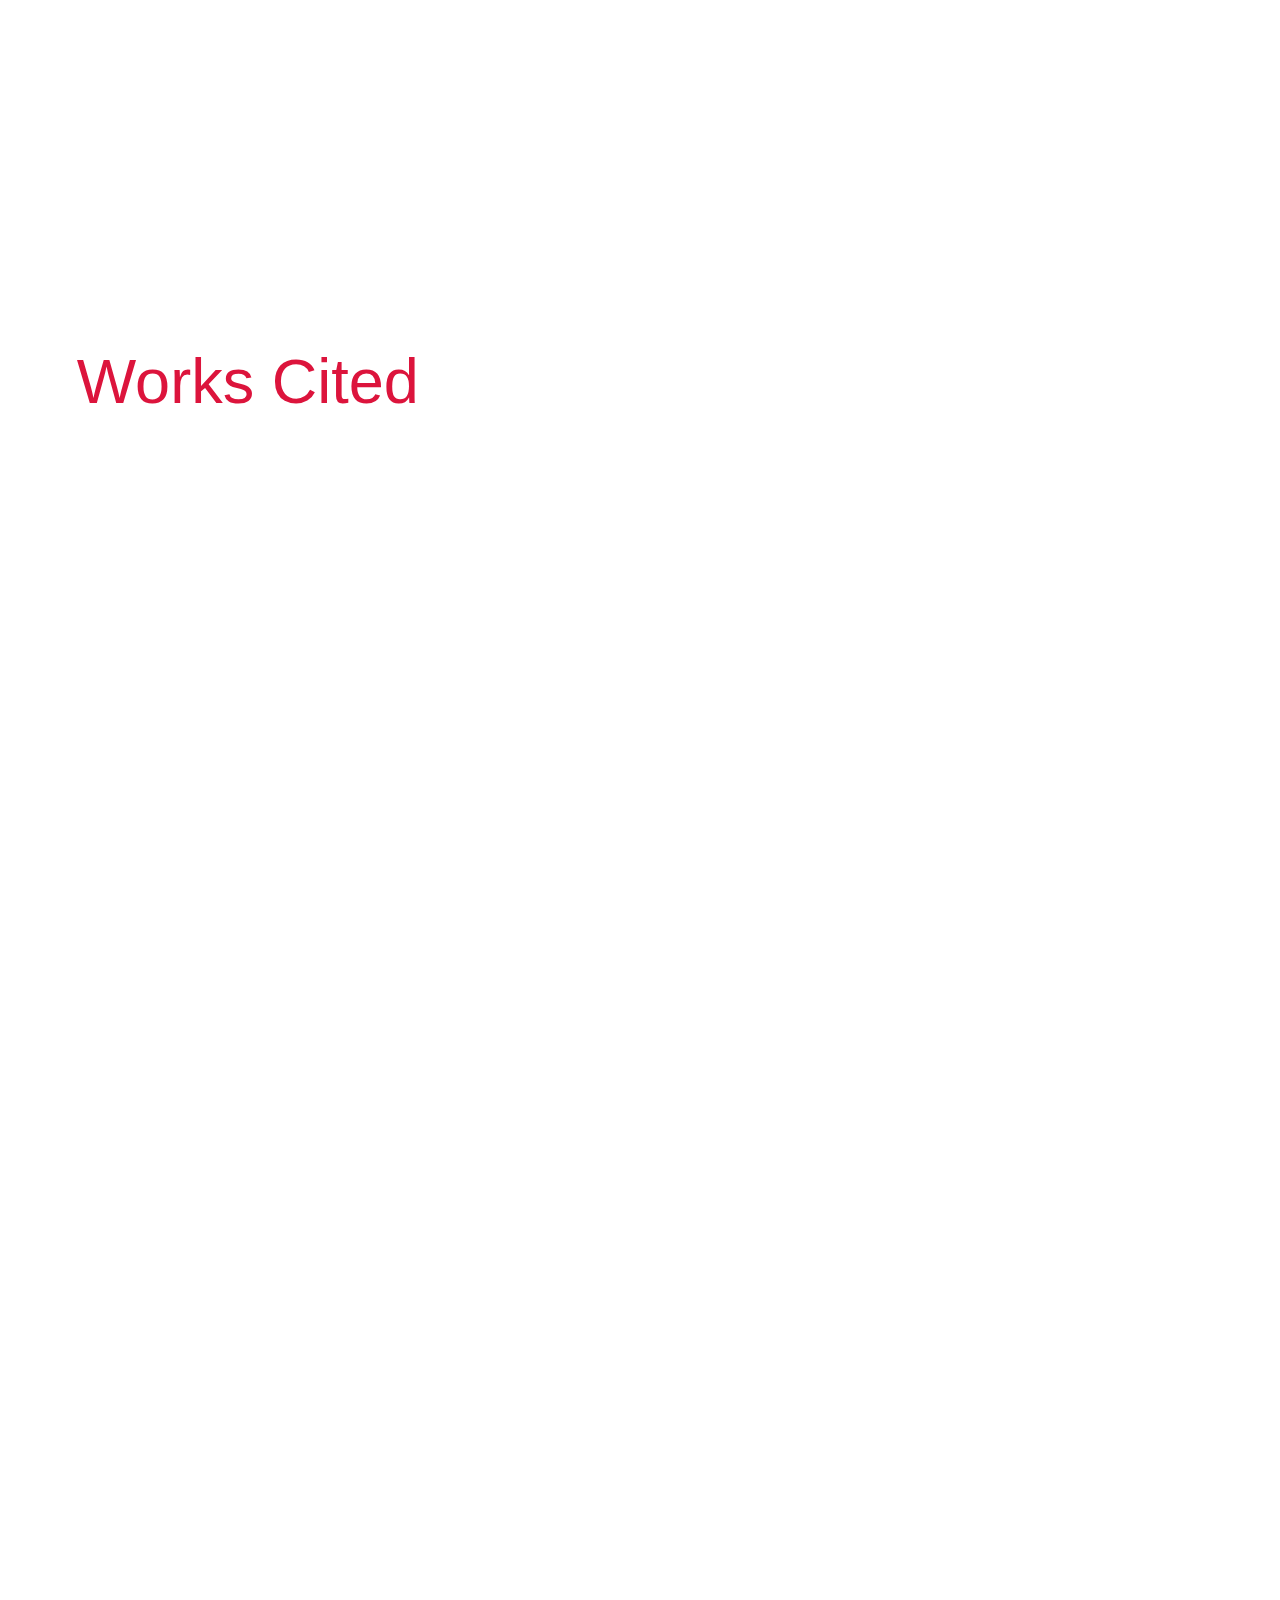
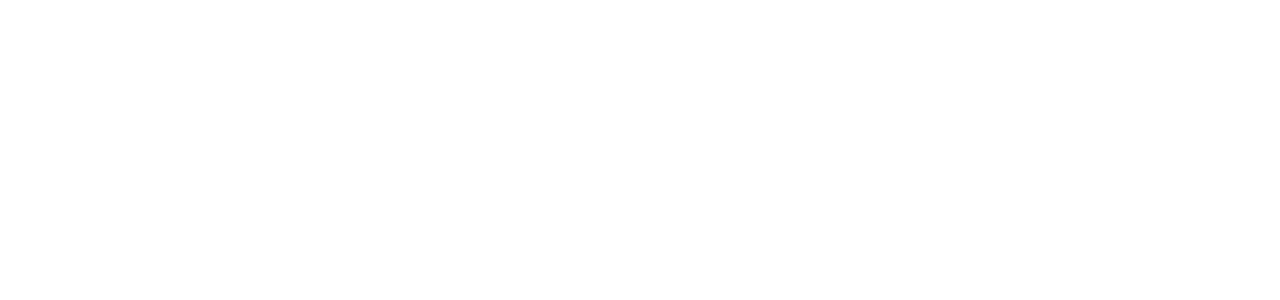
==== commit 45ffd881: "Update causes.html" ====
--- a/causes.html
+++ b/causes.html
@@ -24,8 +24,20 @@
         >&times;</a
       >
       <a href="index.html">
-        Home
-    </a>
+          Home
+      </a>
+      <a href="index.html#abstract">
+          Abstract
+      </a>
+      <a href="index.html#introduction">
+          Introduction
+      </a>
+      <a href="index.html#background">
+          Background
+      </a>
+      <a href="index.html#introduction">
+          Introduction
+      </a>
       <a href="#link-terminal"
         >Link Terminal</a
       >
@@ -55,7 +67,7 @@
                 <p class="citation" > Editor, Texas JSA Lonestar. “Causes of Mental Illness: The A to Zs.” Medium, The Lonestar, 3 Mar. 2020, https://medium.com/the-lonestar/causes-of-mental-illness-the-a-to-zs-4f2dbf424ba. </p></div>
               <div class="landing-text col-xl-12">
                 <p class="body-text" >
-                  Mental health struggles are running rampant in today's society. It is an ongoing plague that has been left virtually untreated for a long time. <i>Joker</i> brilliantly depicts what mental health deterioration can do to people in the long term and also discusses the causes and effects. Throughout the movie, the main character's, Arthur Fleck's, deteriorating mental health is influenced by several factors which shows how people succumb to the same mental health struggles in real life. <br> <br> The article by Miguel Ramirez states, “The film is meant to highlight the fact that society ignores and disassociates from the need for more mental health awareness” (Ramirez) and “Arthur Fleck is cut off from his social worker and no longer has a source to talk to about his mental issues.” (Ramirez). In modern society, the scarcity of mental health awareness and aid contributes to the deterioration of mental health. Much like in the movie, mental health resources are cut from the budget of American society every year leading to people bottling up their issues and building up stress.  <br><br> In “Review: ‘Joker’ holds a mirror up to society”, Christian J. Cancilla asks the question, “Is he a monster or a hero to those abandoned by the wealthy and powerful of the city?” (Cancilla). Cancilla is suggesting that Fleck’s personality and public persona is a result of the socioeconomic segregation in society and that he relates to those abandoned by the wealthy. In society, we can also see that there are people who develop mental and psychological health issues due to their economic position in society. Minimum wage workers for example typically have more stress than people who are in an economically better situation and this stress would induce the deterioration of mental health. <br><br> Another perspective to the cause of deteriorating mental health is mentioned in the article “‘Joker’ exposes the broken class system that creates its own monsters” written by Chauncey K. Robinson. He states, “He struggles with earning a living, taking care of his sick mother, and functioning in a world where he is often ostracized and marginalized.” (Robinson), in regards to Fleck. He is also a victim of emotional pressure or stress as he has a close family member suffering from a severe illness while he is also a victim of bullying and ostracism.
+                  Mental health struggles are running rampant in today's society. It is an ongoing plague that has been left virtually untreated for a long time. <i>Joker</i> brilliantly depicts what mental health deterioration can do to people in the long term and also discusses the causes and effects. Throughout the movie, the main character's, Arthur Fleck's, deteriorating mental health is influenced by several factors which shows how people succumb to the same mental health struggles in real life. <br> <br> The article by Miguel Ramirez states, “The film is meant to highlight the fact that society ignores and disassociates from the need for more mental health awareness” (Ramirez) and “Arthur Fleck is cut off from his social worker and no longer has a source to talk to about his mental issues.” (Ramirez) In modern society, the scarcity of mental health awareness and aid contributes to the deterioration of mental health. Much like in the movie, mental health resources are cut from the budget of American society every year leading to people bottling up their issues and building up stress.  <br><br> In “Review: ‘Joker’ holds a mirror up to society”, Christian J. Cancilla asks the question, “Is he a monster or a hero to those abandoned by the wealthy and powerful of the city?” (Cancilla) Cancilla is suggesting that Fleck’s personality and public persona is a result of the socioeconomic segregation in society and that he relates to those abandoned by the wealthy. In society, we can also see that there are people who develop mental and psychological health issues due to their economic position in society. Minimum wage workers for example typically have more stress than people who are in an economically better situation and this stress would induce the deterioration of mental health. <br><br> Another perspective to the cause of deteriorating mental health is mentioned in the article “‘Joker’ exposes the broken class system that creates its own monsters” written by Chauncey K. Robinson. He states, “He struggles with earning a living, taking care of his sick mother, and functioning in a world where he is often ostracized and marginalized.” (Robinson), in regards to Fleck. He is also a victim of emotional pressure or stress as he has a close family member suffering from a severe illness while he is also a victim of bullying and ostracism.
                 </p>
               </div>
             </div>
@@ -98,32 +110,34 @@
         </section>
   
         <section id="works-cited">
-            <h1>Works Cited</h1>
-            <div class="container">
-                <div class="row">
-                  <div class="col-xl-12">
-                    <p>Berger, Kevin. "Why We Still Need Monsters” Monsters: A Bedford Spotlight Reader, edited by Andrew J. Hoffman, Bedford, 2016 <br> <br>
-                        Cancilla, Christian J. “Review: ‘Joker’ Holds a Mirror up to Society.” Dailyemerald.com, Daily Emerald, 8 Oct. 2019, https://www.dailyemerald.com/arts-culture/review-joker-holds-a-mirror-up-to-society/article_284d884a-e974-11e9-9d47-8fa9ae3995ba.html. <br><br>
-                        Driscoll, Annabel, and Mina Husain. “Why Joker's Depiction of Mental Illness Is Dangerously Misinformed.” The Guardian, Guardian News and Media, 21 Oct. 2019, https://www.theguardian.com/film/2019/oct/21/joker-mental-illness-joaquin-phoenix-dangerous-misinformed.<br><br>
-                        Fitriani, Yustina. “Analysis of Psychological Aspects of The Main Character in Movie ‘Joker’ Based on Sigmund Freud Theory.” Journal on Language and Literature, vol. 6, ser. 1, Dec. 2019, pp. 119–127. 1, https://doi.org/10.30812/humanitatis.v6i1.559. <br><br>
-                        Goins, Zach. “Exit Survey: 'Joker'.” Inside The Film Room, 5 Oct. 2019, https://insidefilmroom.com/2019/10/05/exit-survey-joker/. <br> <br>
-                        Phillips, Todd, and Scott Silver. Written by Todd Phillips &amp; Scott Silver. https://d2bu9v0mnky9ur.cloudfront.net/academy2019/screenplay/joker/joker_new_final.pdf. <br><br>
-                        Ramirez, Miguel. “‘Joker’ Brings Societal Issues To Light And Does Not Glorify Violence In Viewers.” Stmurattlernews.com, St. Mary's University, 23 Oct. 2019, https://www.stmurattlernews.com/home/2019/10/23/joker-brings-societal-issues-to-light-and-does-not-glorify-violence-in-viewers/. <br><br>
-                        Robinson, Chauncey K. “'Joker' Exposes the Broken Class System That Creates Its Own Monsters.” People's World, People's World, 30 June 2020, https://www.peoplesworld.org/article/joker-exposes-the-broken-class-system-that-creates-its-own-monsters/. <br><br>
-                        Skryabin, Valentin Yurievich. “Analysing Joker: An Attempt to Establish Diagnosis for a Film Icon: Bjpsych Bulletin.” Cambridge Core, Cambridge University Press, 7 Jan. 2021, https://www.cambridge.org/core/journals/bjpsych-bulletin/article/analysing-joker-an-attempt-to-establish-diagnosis-for-a-film-icon/73EAAA5833A820B3B8EC1096FF55710F. <br><br>
-                        Spielman, Rose M., et al. Psychology 2E. OpenStax College, Rice University, 2020, pp. 568 - 620 <br><br>
-                    </p>
-                  </div>
-                  <div class="col-xl-12">
-                    <h3 class="image-citation" >Image Citation <br><br></h3>
-                    <p>“Joker (2019).” Fandango, 4 Oct. 2019, https://www.fandango.com/joker-2019-214548/movie-overview. <br><br>
-                        “Joker (2019 Film).” Wikipedia, Wikimedia Foundation, 5 Mar. 2022, https://en.wikipedia.org/wiki/Joker_(2019_film). <br><br>
-                      Sharf, Zack. “'Joker' Set in the Past Because Todd Phillips Wants Nothing to Do with the DCEU.” IndieWire, IndieWire, 20 Sept. 2019, https://www.indiewire.com/2019/09/joker-setting-period-movie-separate-dceu-1202174964/. <br><br>
-                      Sharf, Zack. “'Joker' Director Spent One Year Convincing Warner Bros. to Say Yes to R-Rated Vision.” IndieWire, IndieWire, 28 Aug. 2019, https://www.indiewire.com/2019/08/joker-r-rating-director-warner-bros-clash-1202169517/. <br><br></p>
-                  </div>
-                </div>
-            </div>
-          </section>
+          <h1>Works Cited</h1>
+          <div class="container">
+              <div class="row">
+                <div class="col-xl-12">
+                  <p>Berger, Kevin. "Why We Still Need Monsters” <i>Monsters: A Bedford Spotlight Reader</i>, edited by Andrew J. Hoffman, Bedford, 2016 <br> <br>
+                    Cancilla, Christian J. “Review: ‘Joker’ Holds a Mirror up to Society.” Dailyemerald.com, Daily Emerald, 8 Oct. 2019, https://www.dailyemerald.com/arts-culture/review-joker-holds-a-mirror-up-to-society/article_284d884a-e974-11e9-9d47-8fa9ae3995ba.html. <br><br>
+                    “Create a Pie Chart.” Create a Pie Chart, Free . Customize, Download and Easily Share. Just Enter the Amounts, Pick Some Colors/Fonts, and We'll Take It from There!, https://www.meta-chart.com/pie#/display. 
+                    Driscoll, Annabel, and Mina Husain. “Why Joker's Depiction of Mental Illness Is Dangerously Misinformed.” The Guardian, Guardian News and Media, 21 Oct. 2019, https://www.theguardian.com/film/2019/oct/21/joker-mental-illness-joaquin-phoenix-dangerous-misinformed.<br><br>
+                    Fitriani, Yustina. “Analysis of Psychological Aspects of The Main Character in Movie ‘Joker’ Based on Sigmund Freud Theory.” <i>Journal on Language and Literature</i>, vol. 6, ser. 1, Dec. 2019, pp. 119–127. 1, https://doi.org/10.30812/humanitatis.v6i1.559. <br><br>
+                    Goins, Zach. “Exit Survey: 'Joker'.” Inside The Film Room, 5 Oct. 2019, https://insidefilmroom.com/2019/10/05/exit-survey-joker/. <br> <br>
+                    Jiang, Emma. “'Joker': The Study of a Man Who Has Lost His Mind.” The Paly Voice, 7 Feb. 2020, https://palyvoice.com/153136/culture/entertainment/joker-the-study-of-a-man-who-has-lost-his-mind/. <br><br>
+                    “Joker.” Rotten Tomatoes, https://www.rottentomatoes.com/m/joker_2019. “Joker.” <br><br>
+                    “Joker (2019).” Fandango, 4 Oct. 2019, https://www.fandango.com/joker-2019-214548/movie-overview. <br><br>
+                    “Joker (2019 Film).” Wikipedia, Wikimedia Foundation, 5 Mar. 2022, https://en.wikipedia.org/wiki/Joker_(2019_film). <br><br>
+                    Metacritic, 3 Oct. 2019, https://www.metacritic.com/movie/joker. <br><br>
+                    Obenson, Tambay. “'Joker' Makes a Strange Connection between Arthur Fleck and the Struggles of Black Women - Analysis.” IndieWire, IndieWire, 19 Oct. 2019, https://www.indiewire.com/2019/10/joker-race-problem-black-women-1202182613/. <br><br>
+                    Phillips, Todd, and Scott Silver. <i>Joker an origin</i>. https://d2bu9v0mnky9ur.cloudfront.net/academy2019/screenplay/joker/joker_new_final.pdf. <br><br>
+                    Ramirez, Miguel. “‘Joker’ Brings Societal Issues To Light And Does Not Glorify Violence In Viewers.” Stmurattlernews.com, St. Mary's University, 23 Oct. 2019, https://www.stmurattlernews.com/home/2019/10/23/joker-brings-societal-issues-to-light-and-does-not-glorify-violence-in-viewers/. <br><br>
+                    Robinson, Chauncey K. “'Joker' Exposes the Broken Class System That Creates Its Own Monsters.” People's World, People's World, 30 June 2020, https://www.peoplesworld.org/article/joker-exposes-the-broken-class-system-that-creates-its-own-monsters/. <br><br>
+                    Sharf, Zack. “'Joker' Set in the Past Because Todd Phillips Wants Nothing to Do with the DCEU.” IndieWire, IndieWire, 20 Sept. 2019, https://www.indiewire.com/2019/09/joker-setting-period-movie-separate-dceu-1202174964/. <br><br>
+                    Sharf, Zack. “'Joker' Director Spent One Year Convincing Warner Bros. to Say Yes to R-Rated Vision.” IndieWire, IndieWire, 28 Aug. 2019, https://www.indiewire.com/2019/08/joker-r-rating-director-warner-bros-clash-1202169517/. <br><br>
+                    Skryabin, Valentin Yurievich. “Analysing Joker: An Attempt to Establish Diagnosis for a Film Icon: Bjpsych Bulletin.” Cambridge Core, Cambridge University Press, 7 Jan. 2021, https://www.cambridge.org/core/journals/bjpsych-bulletin/article/analysing-joker-an-attempt-to-establish-diagnosis-for-a-film-icon/73EAAA5833A820B3B8EC1096FF55710F. <br><br>
+                    Spielman, Rose M., et al. <i>Psychology 2E</i>. OpenStax College, Rice University, 2020, pp. 568 - 620 <br><br>
+                    “Symptoms and Types of Personality Disorders.” Bell Foundation®, 13 Jan. 2020, https://www.bellfoundation.org.au/symptoms-and-types-of-personality-disorders/. <br><br></p>
+              </div>
+              </div>
+          </div>
+        </section>
       </div>
     <script src="animate.js" defer></script>
   </body>
--- a/style.css
+++ b/style.css
@@ -298,3 +298,12 @@
   color: crimson;
   font-size: 10vh;
 }
+
+.image-citation {
+  color: crimson;
+}
+
+.analysisHeader {
+  color: peachpuff;
+  font-size: 5vh;
+}
